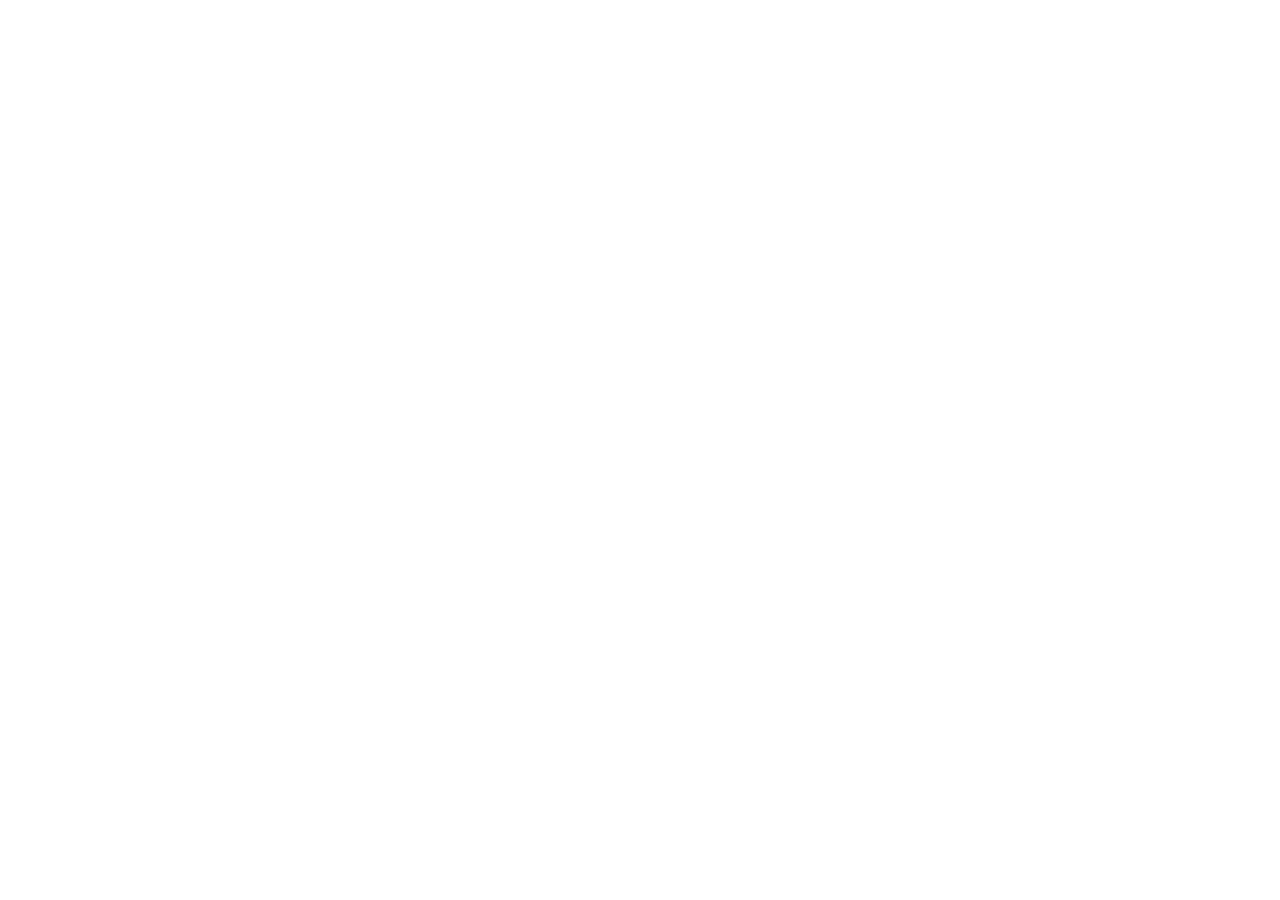
==== proto-pages/tab-design.html @ df2d3e9c "Added comments to tab-design.html" ====
<!DOCTYPE html>
<html lang='en'>
<head>
    <meta charset='utf-8'>
    <meta name='viewport' content='width=device-width, initial-scale=1'>
    <title>Classroom Agenda Board</title>
    <link rel='stylesheet' href='./../css/style.css'>
</head>
<body>
    <!-- Lagay ka rito ng mga html structure ng mga tabs pati rin yung designs as well 
     para malaman ko what would work habang inaasikaso ko yung mga technical database stuff
     -->
    <script src="./../js/app.js"></script>
    <script src="./../js/database.js"></script>    
    <script src="./../js/agenda.js"></script>
</body>
</html>
---- css/style.css ----
/*
    Add base styles here
*/
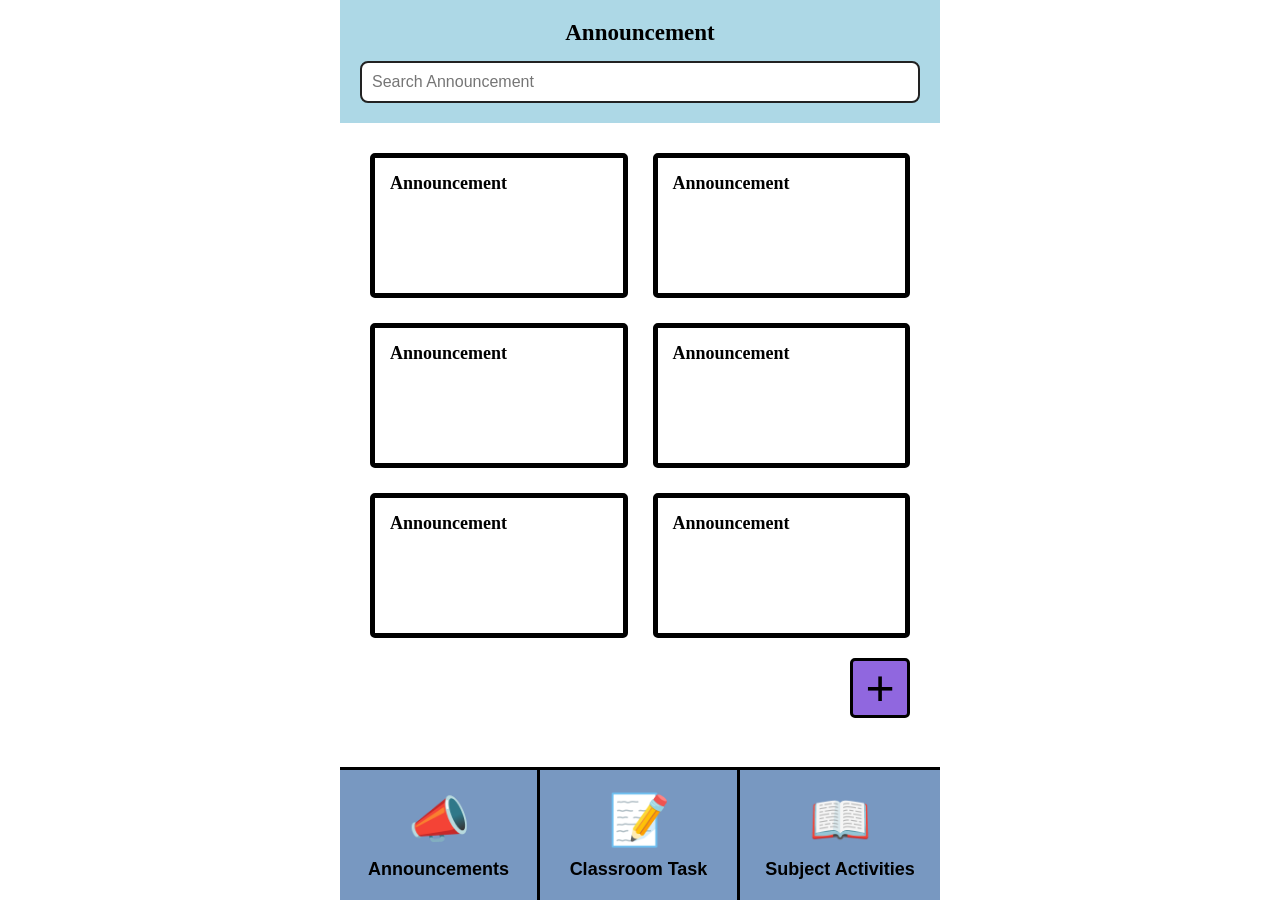
==== commit c8577782: "my updated code" ====
--- a/proto-pages/tab-design.html
+++ b/proto-pages/tab-design.html
@@ -10,6 +10,69 @@
     <!-- Lagay ka rito ng mga html structure ng mga tabs pati rin yung designs as well 
      para malaman ko what would work habang inaasikaso ko yung mga technical database stuff
      -->
+     <div class="app">
+         <header>
+             <h1 id="pageTitle">Announcement</h1>
+             <!--dan mag add ako dito ng search bar para pwede nilang balik balikan ung mga task na naskip nila-->
+              <input type="text" id="searchInput" placeholder="Search Announcement" oninput="searchItems()">
+         </header>
+         <!--content-->
+         <main>
+             <div class="cards" id="cards-container">
+                 <div class="card">
+                     <h3>Announcement</h3>
+                     <p></p>
+                 </div>
+                 
+                 <div class="card">
+                     <h3>Announcement</h3><p></p>
+                 </div>
+                 
+                 <div class="card">
+                     <h3>Announcement</h3>
+                     <p></p>
+                 </div>
+                 
+                 <div class="card">
+                     <h3>Announcement</h3><p></p>
+                 </div>
+                 
+                 <div class="card">
+                     <h3>Announcement</h3><p></p>
+                 </div>
+                 
+                 <div class="card">
+                     <h3>Announcement</h3><p></p>
+                 </div>
+             </div>
+             
+             <!--add button-->
+             <div class="add-area"><button onclick="addItem()">+</button>
+             </div>
+             </main>
+             
+            <!--bottom tabs-->
+            <nav class="bottom-tabs">
+                <button
+                class="tab active" onclick="changeTab('Announcement')"><span class="tab-icon">📣</span><span>Announcements</span></button>
+                
+                <button
+                class="tab"
+                onclick="changeTab('Classroom Task')">
+
+                <span class="tab-icon">📝</span>
+                <span>Classroom Task</span>
+            </button>
+            
+            <button
+                class="tab"
+                onclick="changeTab('Subject Activities')">
+
+                <span class="tab-icon">📖</span>
+                <span>Subject Activities</span>
+            </button>
+            </nav>
+     </div>
     <script src="./../js/app.js"></script>
     <script src="./../js/database.js"></script>    
     <script src="./../js/agenda.js"></script>
--- a/css/style.css
+++ b/css/style.css
@@ -1,3 +1,118 @@
 /*
     Add base styles here
-*/+*/
+*{
+    box-sizing: border-box;
+    margin: 0;
+    padding: 0;
+}
+body {
+    font-family: Georgia, 'Times New Roman', Times, serif;
+    display: flex;
+    justify-content: center;
+    min-height: 100vh;
+}
+.app {
+width: 100%;
+max-width: 600px;
+min-height: 100vh;
+background: white;
+display: flex;
+flex-direction: column;
+}
+header {
+background: #ADD8E6;
+padding: 20px 20px 20px;
+}
+header h1{
+    text-align: center;
+    font-size: 23px;
+    margin-bottom: 15px;
+}
+#searchInput {
+    width: 100%;
+    padding: 10px;
+    border: 2px solid #222;
+    border-radius: 8px;
+    font-size: 16px;
+}
+main{
+    flex: 1;
+    padding: 30px;
+}
+.cards {
+    display: grid;
+    grid-template-columns: 1fr 1fr;
+    gap: 25px; 
+}
+.card {
+    height: 145px;
+    border: 5px solid black;
+    border-radius: 5px;
+    padding: 15px;
+    flex-direction: column;
+    justify-content: center;
+    background: white;
+}
+.card h3{
+    font-size: 18px;
+    margin-bottom: 10px;
+}
+.card p{
+font-size: 14px;
+}
+.add-area {
+    display: flex;
+    justify-content: end;
+    align-items: center;
+    gap: 10px;
+    margin-top: 20px;
+}
+.add-area button{
+    width: 60px;
+    height: 60px;
+    background: #9067df;
+    font-size: 20px;
+    border: 3px solid black;
+    border-radius: 5px;
+    font-size: 50px;
+    line-height: 50px;
+    cursor: pointer;
+ }
+ .add-area button:hover {
+     background: darkviolet;
+}
+.bottom-tabs{
+    display: grid;
+    grid-template-columns: repeat(3,1fr);
+    border-top: 3px solid black;
+}
+.tab{
+    min-height: 130px;
+    background: #7898c1;
+    border: none;
+    border-right: 3px solid black;
+    font-size: 18px;
+    font-weight: bold;
+    cursor: pointer;
+    display: flex;
+    flex-direction: column;
+    justify-content: center;
+    align-items: center;
+    gap:10px;
+}
+/*continue ko bukas ah*/
+.tab:last-child{
+    border-right: none;
+}
+.tab-icon {
+    font-size: 50px;
+    color: #000;
+}
+.tab.active{
+    background: #7898c1;
+}
+.tab:hover{
+    background: #6686ae;
+}
+
